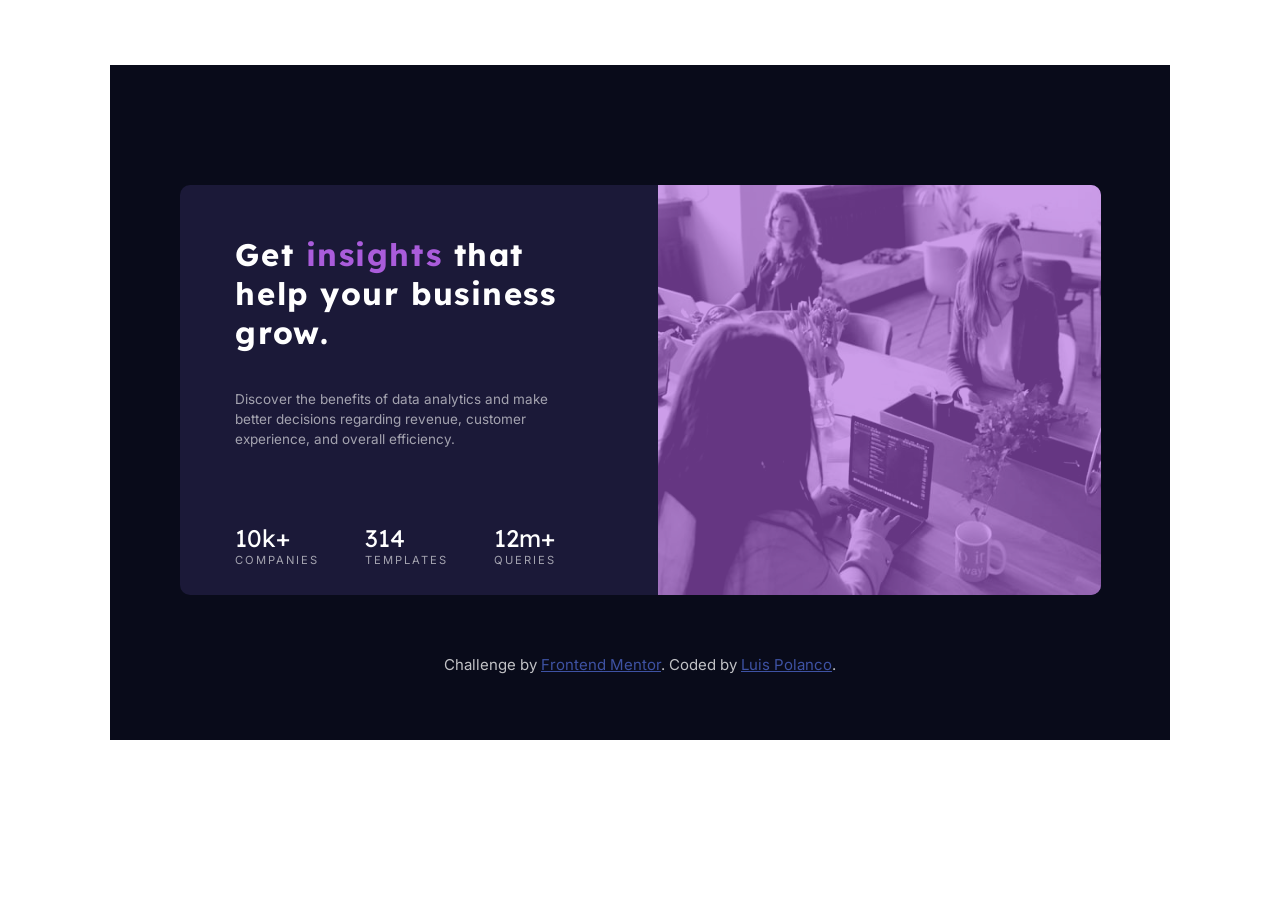
==== docs/index.html @ 841cf8b1 "Docs folder created" ====
<!DOCTYPE html>
<html lang="en">

<head>
  <meta charset="UTF-8">
  <meta name="viewport" content="width=device-width, initial-scale=1.0">

  <link rel="icon" type="image/png" sizes="32x32" href="./images/favicon-32x32.png">
  <link rel="stylesheet" type="text/css" href="./styles.css" />
  <link rel="preconnect" href="https://fonts.gstatic.com">
  <link href="https://fonts.googleapis.com/css2?family=Inter:wght@400;700&family=Lexend+Deca&display=swap"
    rel="stylesheet">
  <title>Frontend Mentor | Stats preview card component</title>

</head>

<body>

  <main>
    <div id="card">
      <div id="card-content">
        <div id="card-title">
          <h1>Get <span>insights</span> that help your business grow.</h1>
        </div>
        <div id="card-text">
          <p>
            Discover the benefits of data analytics and make better decisions regarding revenue, customer
            experience, and overall efficiency.
          </p>
        </div>
        <div id="stats">
          <div>
            <p class="values">10k+</p>
            <p class="stats-texts">companies</p>
          </div>

          <div>
            <p class="values">314</p>
            <p class="stats-texts">templates</p>
          </div>

          <div>
            <p class="values">12m+</p>
            <p class="stats-texts">queries</p>
          </div>
        </div>
      </div>
      <div id="card-image">
        <img src="./images/image-header-desktop.jpg" id="img-desktop" />
        <img src="./images/image-header-mobile.jpg" id="img-mobile" />
      </div>
    </div>
    <div class="attribution">
      Challenge by <a href="https://www.frontendmentor.io?ref=challenge" target="_blank">Frontend Mentor</a>.
      Coded by <a href="https://github.com/luisPolanco25">Luis Polanco</a>.
    </div>
  </main>

</body>

</html>
---- docs/styles.css ----
* {
    margin: 0px;
    padding: 0px;    
    box-sizing: border-box;
}

body {
    padding-top: 20px;
    width: 100%;
    font-size: 15px;
    font-family: 'Inter';
    color:hsla(0, 0%, 100%, 0.75);
    font-weight: 400;
}

main {
    width: 80%;
    max-width: 96em;
    min-width: 1060px;
    height: 45em;
    margin: 3em auto;
    background-color: hsl(233, 47%, 7%);
    overflow: hidden;
}

#card {
    width: 921px;
    max-width: 72rem;
    max-height: 25.6rem;
    position: relative;
    top: 8em;
    margin: 0px auto;
    background-color: hsl(244, 38%, 16%);
    display: grid;
    grid-template-columns: 52% auto;
    grid-template-rows: 100%;
    border-radius: 10px;
}

#card-content {
    padding: 3.33em 3.73em;
    display: flex;
    flex-flow: column nowrap;
    width: 100%;
}

#card-title {
    color: hsl(0, 0%, 100%);
    font-family: 'Lexend Deca';
    margin-bottom: 10%;
    font-size: 1.035em;
    letter-spacing: 0.1em;
}

#card-title span {
    color: hsl(277, 64%, 61%);
}

#card-text {
    font-size: 0.9em;
    line-height: 1.5em;
    padding-right: 4%;   
    margin-bottom: 20%;
    opacity: 0.8;
}

#card #stats {
    display: grid;
    grid-template-columns: auto auto auto;
}

#card #stats .values {
    font-family: 'Lexend Deca';
    color: hsl(0, 0%, 100%);
    font-size: 1.5rem;
}

#card #stats .stats-texts {
    text-transform: uppercase;
    color: hsla(0, 0%, 100%, 0.6);
    letter-spacing: 0.12rem;
    font-size: 0.7rem;

}

#card-image #img-mobile {
    display: none;
}

#card-image {
    width: 100%;
    background-color: hsl(277, 64%, 61%);
    border-radius: 0px 10px 10px 0px;
}

#card-image img {
    height: 100%;
    width: 100%;
    border-radius: 0px 10px 10px 0px;
    opacity: 0.4;
    filter:contrast(122%);
}


.attribution {
    width: 100%;
    text-align: center;
    margin-top: 17%;
    font-size: 1em;
    text-align: center; 
}

.attribution a {
    color: hsl(228, 45%, 44%); 
}


@media (max-width: 950px) {
    body {
        font-size: 18px;
    }

    #card {
        max-height: none;
        max-width: none;
    }
}

@media (max-width: 700px) {

    body {
        min-height: 100vh;
        font-size: 30px;
        padding: 0px;
        margin: 0px;
    }
    main {
        max-width: none;
        width: 100%;
        height: 90%;
        padding: 0px;
        margin: 0px;
        padding: 60px 0px 60px 0px;
    }   

    #card {
        width: 80%;
        position: static;
        margin: 0px auto;
        grid-template-columns: 100%;
        grid-template-rows: 35% 65%;
        grid-template-areas: "image"
                             "card-content";
    }

    #card-image {
        grid-area: image;
        border-radius: 10px 10px 0px 0px;
    }

    #card-image #img-desktop {
        display: none;
    }

    #card-image #img-mobile {
        display: block;
        border-radius: 10px 10px 0px 0px;
    }

    #card-content {
        grid-area: card-content;
        padding: 4rem;
        text-align: center;
        padding-bottom: 10%;
    }

    #card-title {
        font-size: 1.21em;
        margin-bottom: 6%;
    }

    #card-text {
        font-size: 1.3em;
        margin-bottom: 10%;
    }
    
    #card #stats {
        display: grid;
        grid-template-columns: auto;
        grid-auto-rows: auto auto auto;
    }
    
    #card #stats .values {
        font-family: 'Lexend Deca';
        color: hsl(0, 0%, 100%);
        font-size: 1.8em;
    }
    
    #card #stats .stats-texts {
        font-size: 0.9em;
        padding-bottom: 6%;
    }

}
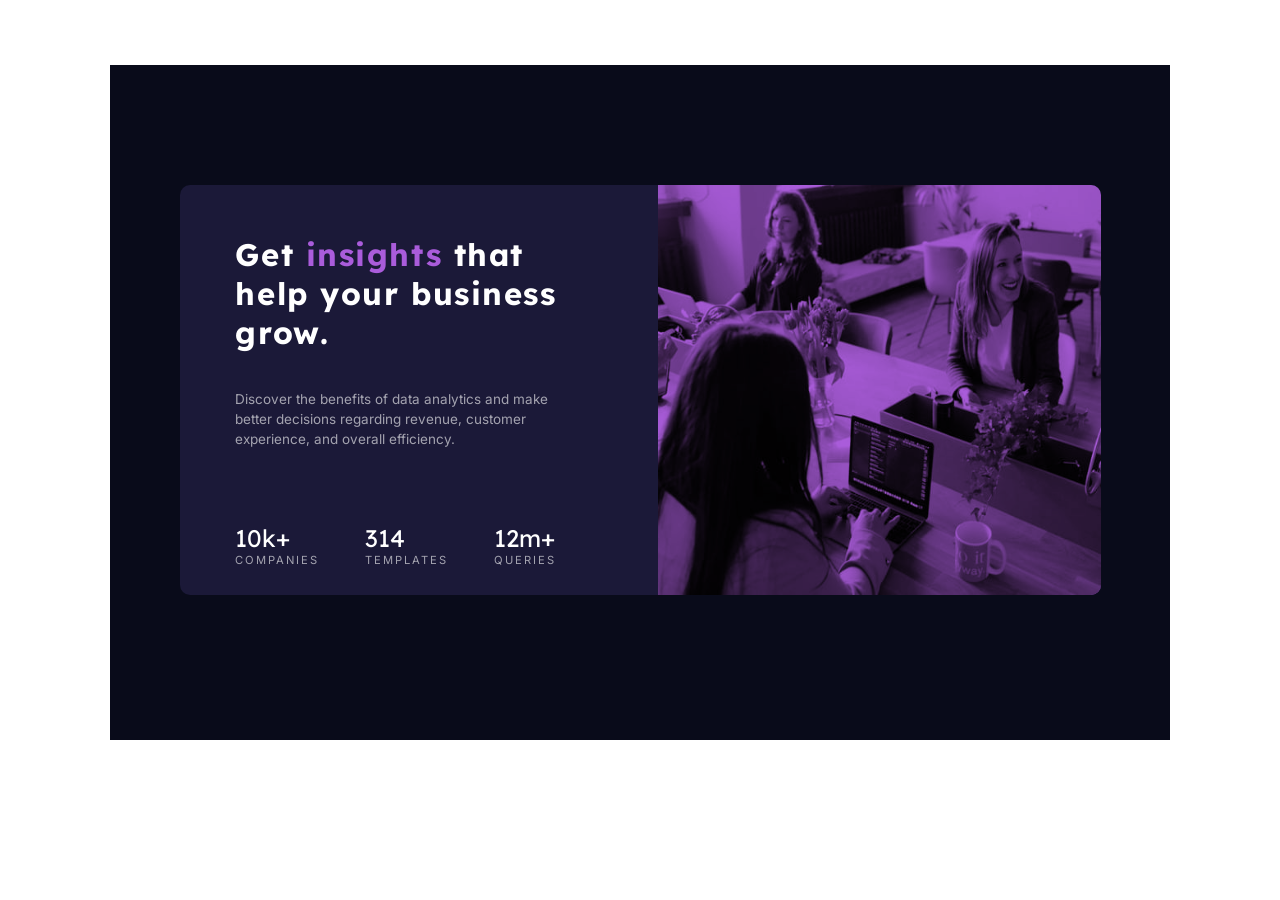
==== commit 0e598d5e: "Attribution div deleted" ====
--- a/docs/index.html
+++ b/docs/index.html
@@ -10,7 +10,7 @@
   <link rel="preconnect" href="https://fonts.gstatic.com">
   <link href="https://fonts.googleapis.com/css2?family=Inter:wght@400;700&family=Lexend+Deca&display=swap"
     rel="stylesheet">
-  <title>Frontend Mentor | Stats preview card component</title>
+  <title>Luis Polanco | Stats preview card component</title>
 
 </head>
 
@@ -46,14 +46,11 @@
         </div>
       </div>
       <div id="card-image">
-        <img src="./images/image-header-desktop.jpg" id="img-desktop" />
-        <img src="./images/image-header-mobile.jpg" id="img-mobile" />
+        <img src="./images/image-header-desktop.jpg" id="img-desktop" alt="People working - desktop" />
+        <img src="./images/image-header-mobile.jpg" id="img-mobile" alt="People working - mobile" />
       </div>
     </div>
-    <div class="attribution">
-      Challenge by <a href="https://www.frontendmentor.io?ref=challenge" target="_blank">Frontend Mentor</a>.
-      Coded by <a href="https://github.com/luisPolanco25">Luis Polanco</a>.
-    </div>
+  
   </main>
 
 </body>
--- a/docs/styles.css
+++ b/docs/styles.css
@@ -97,23 +97,8 @@
     height: 100%;
     width: 100%;
     border-radius: 0px 10px 10px 0px;
-    opacity: 0.4;
-    filter:contrast(122%);
+    mix-blend-mode: multiply;
 }
-
-
-.attribution {
-    width: 100%;
-    text-align: center;
-    margin-top: 17%;
-    font-size: 1em;
-    text-align: center; 
-}
-
-.attribution a {
-    color: hsl(228, 45%, 44%); 
-}
-
 
 @media (max-width: 950px) {
     body {
